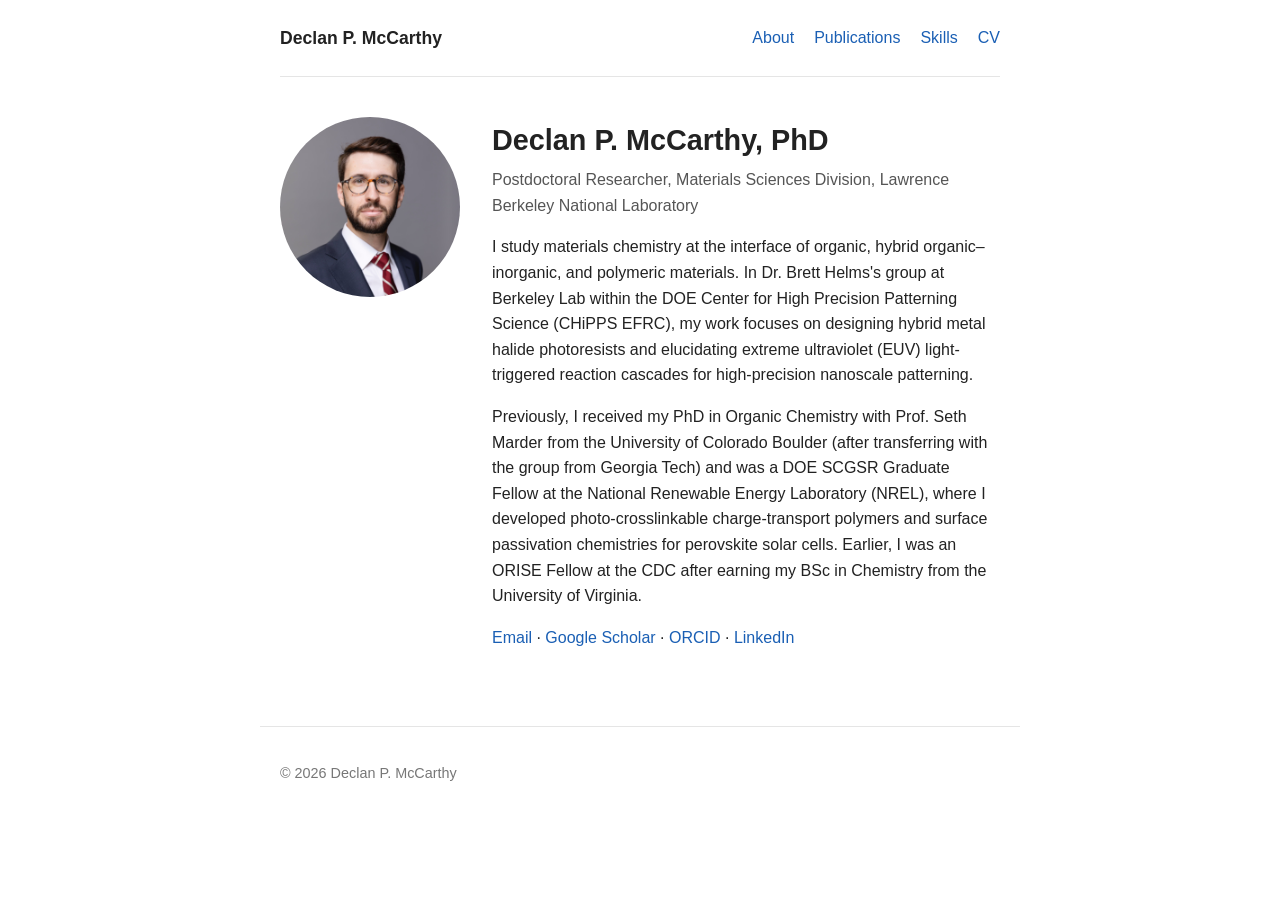
==== index.html @ 2063ec50 "Add files via upload" ====
<!DOCTYPE html>
<html lang="en">
<head>
  <meta charset="UTF-8">
  <meta name="viewport" content="width=device-width, initial-scale=1.0">
  <title>Declan P. McCarthy, PhD</title>
  <meta name="description" content="Declan P. McCarthy, PhD – Postdoctoral Researcher in Materials Chemistry at Lawrence Berkeley National Laboratory.">
  <link rel="canonical" href="https://declanpmccarthy.com/">
  <link rel="icon" href="favicon.svg" type="image/svg+xml">
  <meta property="og:type" content="website">
  <meta property="og:title" content="Declan P. McCarthy, PhD">
  <meta property="og:description" content="Postdoctoral Researcher in Materials Chemistry at Lawrence Berkeley National Laboratory.">
  <meta property="og:url" content="https://declanpmccarthy.com/">
  <meta property="og:image" content="https://declanpmccarthy.com/photo.jpg">
  <link rel="stylesheet" href="style.css">
</head>
<body>
  <header>
    <nav>
      <a href="index.html" class="site-name">Declan P. McCarthy</a>
      <ul>
        <li><a href="index.html">About</a></li>
        <li><a href="publications.html">Publications</a></li>
        <li><a href="skills.html">Skills</a></li>
        <li><a href="cv.pdf">CV</a></li>
      </ul>
    </nav>
  </header>

  <main>
    <section class="intro">
      <img src="photo.jpg" alt="Photo of Declan P. McCarthy" class="headshot">
      <div>
        <h1>Declan P. McCarthy, PhD</h1>
        <p class="tagline">Postdoctoral Researcher, Materials Sciences Division, Lawrence Berkeley National Laboratory</p>
        <p>
          I study materials chemistry at the interface of organic, hybrid organic–inorganic, and polymeric materials. In Dr. Brett Helms's group at Berkeley Lab within the DOE Center for High Precision Patterning Science (CHiPPS EFRC), my work focuses on designing hybrid metal halide photoresists and elucidating extreme ultraviolet (EUV) light-triggered reaction cascades for high-precision nanoscale patterning.
        </p>
        <p>
          Previously, I received my PhD in Organic Chemistry with Prof. Seth Marder from the University of Colorado Boulder (after transferring with the group from Georgia Tech) and was a DOE SCGSR Graduate Fellow at the National Renewable Energy Laboratory (NREL), where I developed photo-crosslinkable charge-transport polymers and surface passivation chemistries for perovskite solar cells. Earlier, I was an ORISE Fellow at the CDC after earning my BSc in Chemistry from the University of Virginia.
        </p>
        <p class="links">
          <a href="mailto:declanmccarthy0@gmail.com">Email</a> ·
          <a href="https://scholar.google.com/citations?user=qD_bndUAAAAJ&hl=en">Google Scholar</a> ·
          <a href="https://orcid.org/0000-0002-6381-3119">ORCID</a> ·
          <a href="https://www.linkedin.com/in/declanpmccarthy/">LinkedIn</a>
        </p>
      </div>
    </section>
  </main>

  <footer>
    <p>© 2026 Declan P. McCarthy</p>
  </footer>
</body>
</html>
---- style.css ----
* {
  box-sizing: border-box;
}

body {
  margin: 0;
  font-family: -apple-system, BlinkMacSystemFont, "Segoe UI", Roboto, Helvetica, Arial, sans-serif;
  line-height: 1.6;
  color: #222;
  background: #fff;
}

header, main, footer {
  max-width: 760px;
  margin: 0 auto;
  padding: 0 20px;
}

nav {
  display: flex;
  justify-content: space-between;
  align-items: center;
  flex-wrap: wrap;
  padding: 24px 0;
  border-bottom: 1px solid #e5e5e5;
}

nav ul {
  list-style: none;
  margin: 0;
  padding: 0;
  display: flex;
  gap: 20px;
}

a {
  color: #1a5fb4;
  text-decoration: none;
}

a:hover {
  text-decoration: underline;
}

.site-name {
  font-weight: 600;
  font-size: 1.1rem;
  color: #222;
}

.intro {
  display: flex;
  gap: 32px;
  align-items: flex-start;
  margin: 40px 0;
}

.headshot {
  width: 180px;
  height: 180px;
  object-fit: cover;
  object-position: center center;
  border-radius: 50%;
  flex-shrink: 0;
}

h1 {
  margin: 0 0 4px;
  font-size: 1.8rem;
}

h2 {
  margin-top: 40px;
  font-size: 1.3rem;
  border-bottom: 1px solid #e5e5e5;
  padding-bottom: 4px;
}

.tagline {
  margin-top: 0;
  color: #555;
}

/* Publications list with optional TOC graphic on the left */
.publications {
  padding-left: 0;
  list-style: none;
}

.publications li {
  display: flex;
  gap: 20px;
  align-items: flex-start;
  margin-bottom: 28px;
  padding-bottom: 24px;
  border-bottom: 1px solid #f0f0f0;
}

.publications li:last-child {
  border-bottom: none;
}

.pub-toc-link {
  flex-shrink: 0;
  display: block;
}

.pub-toc {
  width: 155px;
  height: 105px;
  object-fit: contain;
  background: #fff;
  border: 1px solid #e5e5e5;
  border-radius: 6px;
  padding: 4px;
  display: block;
  transition: border-color 0.15s ease, box-shadow 0.15s ease;
}

.pub-toc-link:hover .pub-toc {
  border-color: #1a5fb4;
  box-shadow: 0 2px 8px rgba(26, 95, 180, 0.12);
}

.pub-content {
  flex: 1;
  min-width: 0;
}

.pub-title {
  font-weight: 600;
}

.pub-venue {
  font-style: italic;
}

.pub-links a {
  font-size: 0.9rem;
  margin-right: 10px;
}

/* Skills & Instruments grid and cards */
.skills-intro {
  color: #555;
  margin-bottom: 28px;
}

.skills-grid {
  display: grid;
  grid-template-columns: repeat(auto-fill, minmax(320px, 1fr));
  gap: 20px;
  margin-top: 24px;
}

.skill-card {
  border: 1px solid #e5e5e5;
  border-radius: 8px;
  padding: 18px 20px;
  background: #fafafa;
}

.skill-card h3 {
  margin: 0 0 10px;
  font-size: 1.05rem;
  color: #1a5fb4;
}

.skill-tags {
  display: flex;
  flex-wrap: wrap;
  gap: 6px;
  list-style: none;
  padding: 0;
  margin: 0;
}

.skill-tags li {
  background: #fff;
  border: 1px solid #ddd;
  border-radius: 4px;
  padding: 3px 9px;
  font-size: 0.88rem;
  color: #333;
}

footer {
  margin-top: 60px;
  padding-top: 20px;
  padding-bottom: 40px;
  border-top: 1px solid #e5e5e5;
  color: #777;
  font-size: 0.9rem;
}

@media (max-width: 600px) {
  .intro {
    flex-direction: column;
    align-items: center;
    text-align: center;
  }

  .publications li {
    flex-direction: column;
    gap: 12px;
  }

  .pub-toc {
    width: 100%;
    max-width: 240px;
    height: auto;
  }
}
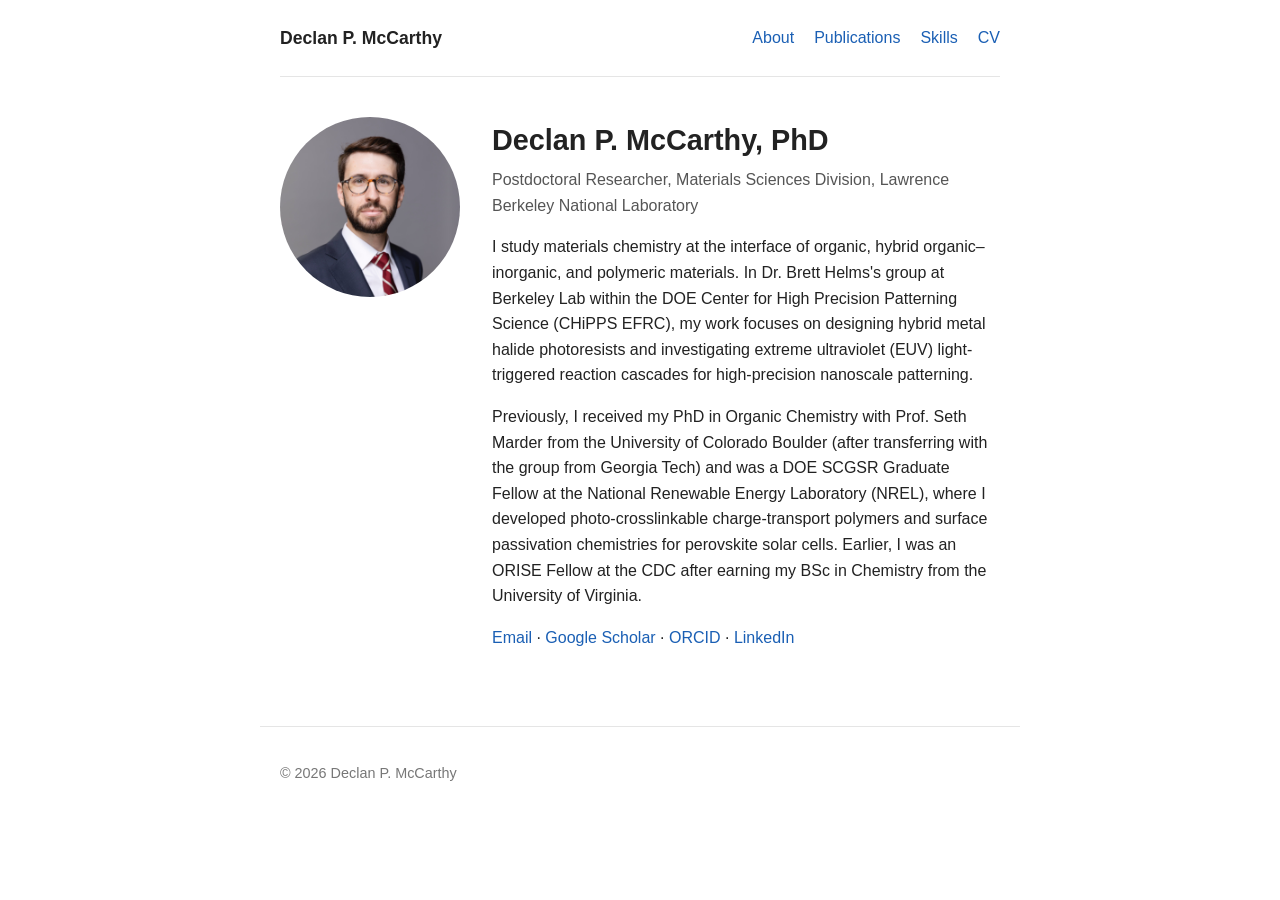
==== commit e53089db: "Add files via upload" ====
--- a/index.html
+++ b/index.html
@@ -34,7 +34,7 @@
         <h1>Declan P. McCarthy, PhD</h1>
         <p class="tagline">Postdoctoral Researcher, Materials Sciences Division, Lawrence Berkeley National Laboratory</p>
         <p>
-          I study materials chemistry at the interface of organic, hybrid organic–inorganic, and polymeric materials. In Dr. Brett Helms's group at Berkeley Lab within the DOE Center for High Precision Patterning Science (CHiPPS EFRC), my work focuses on designing hybrid metal halide photoresists and elucidating extreme ultraviolet (EUV) light-triggered reaction cascades for high-precision nanoscale patterning.
+          I study materials chemistry at the interface of organic, hybrid organic–inorganic, and polymeric materials. In Dr. Brett Helms's group at Berkeley Lab within the DOE Center for High Precision Patterning Science (CHiPPS EFRC), my work focuses on designing hybrid metal halide photoresists and investigating extreme ultraviolet (EUV) light-triggered reaction cascades for high-precision nanoscale patterning.
         </p>
         <p>
           Previously, I received my PhD in Organic Chemistry with Prof. Seth Marder from the University of Colorado Boulder (after transferring with the group from Georgia Tech) and was a DOE SCGSR Graduate Fellow at the National Renewable Energy Laboratory (NREL), where I developed photo-crosslinkable charge-transport polymers and surface passivation chemistries for perovskite solar cells. Earlier, I was an ORISE Fellow at the CDC after earning my BSc in Chemistry from the University of Virginia.
